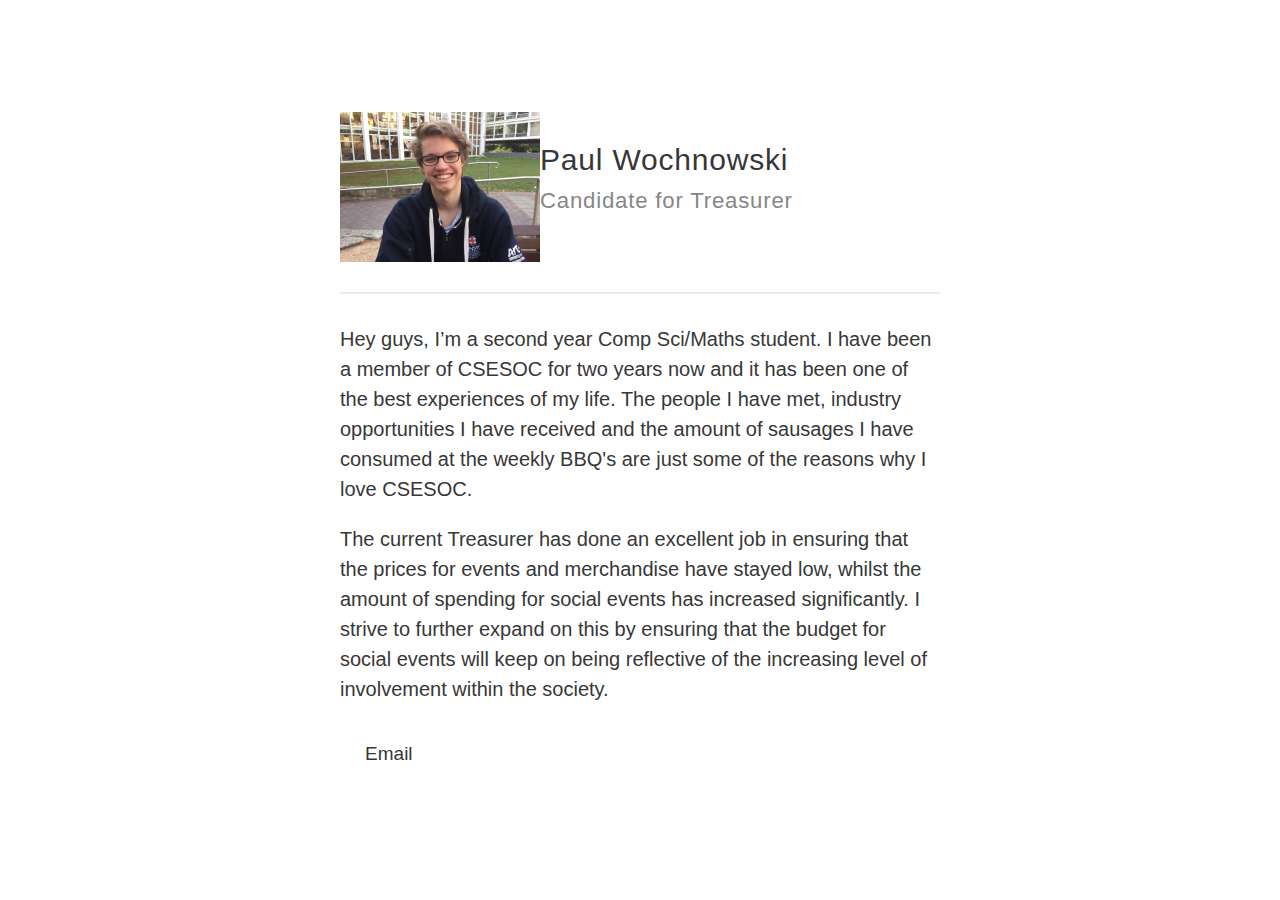
==== index.html @ 0752a0b0 "Changed image size" ====
<!DOCTYPE html>
<!-- saved from url=(0025)https://timmyomahony.com/ -->
<html><head><meta http-equiv="Content-Type" content="text/html; charset=UTF-8">
    
<meta http-equiv="X-UA-Compatible" content="IE=edge">
<meta name="viewport" content="width=device-width, initial-scale=1">

<title>Paul Wochnowski </title>
<meta name="description" content="Mathematician">

<link rel="stylesheet" href="./not_plagiarism_files/font-awesome.min.css">
<link rel="stylesheet" href="./not_plagiarism_files/css">
<link rel="stylesheet" href="./not_plagiarism_files/main.css">

<link rel="canonical" href="https://arbitrary.party/">
<link rel="alternate" type="application/rss+xml" title="Paul Wochnowski" href="https://arbitrary.party">


  </head>
  <body js-component="page" style="touch-action: pan-y; -webkit-user-drag: none; -webkit-tap-highlight-color: rgba(0, 0, 0, 0);" class="loaded">
    
    <div class="page">
      


<div class="centered-container">
  <article class="home-page">
    <section class="home-page__profile-card">
      <div class="profile-card">
  <div class="" title="Mathematician">
    <img src="./not_plagiarism_files/tmp.jpg" alt="Paul Wochnowski" style="
    width: 20rem;
    height: 15rem;
    display: block;
    margin: 0px;
">
  </div>
  <div class="profile-card__details">
    <h1 class="profile-card__title">Paul Wochnowski</h1>
    <h2 class="profile-card__subtitle">Candidate for Treasurer</h2>
  </div>
</div>

    </section>
    <section class="home-page__about">
      <p>Hey guys, I’m a second year Comp Sci/Maths student. I have been a member of CSESOC for two years now and it has been one of the best experiences of my life. The people I have met, industry opportunities I have received and the amount of sausages I have consumed at the weekly BBQ's are just some of the reasons why I love CSESOC. 
      </p>

      <p>
The current Treasurer has done an excellent job in ensuring that the prices for events and merchandise have stayed low, whilst the amount of spending for social events has increased significantly. I strive to further expand on this by ensuring that the budget for social events will keep on being reflective of the increasing level of involvement within the society. 
      </p>
      <p>

      </p>

    </section>
    <ul class="icons-list">
  <li class="icons-list__item">
    <a href="mailto:hey@timmyomahony.com" rel="nofollow" target="_blank" title="Send me an email">
      <i class="fa fa-envelope" aria-hidden="true"></i>
      Email
    </a>
  </li>
    </ul>

  </article>

</div>

      <div class="elevator" js-component="elevator" js-args="{ offset: 500 }">
        <i class="elevator__icon fa fa-angle-up" aria-hidden="true"></i>
      </div>
    </div>
  

  
  
  

  


</body></html>
---- not_plagiarism_files/main.css ----
html {
  box-sizing: border-box; }

*, *::after, *::before {
  box-sizing: inherit; }

@font-face {
  font-family: 'DINPro';
  src: url("../fonts/din/webfont/DINPro-Light.eot#"), url("../fonts/din/webfont/DINPro-Light.eot?#iefix") format("embedded-opentype"), url("../fonts/din/webfont/DINPro-Light.woff") format("woff"), url("../fonts/din/webfont/DINPro-Light.ttf") format("truetype"), url("../fonts/din/webfont/DINPro-Light.oft") format("opentype"), url("../fonts/din/webfont/DINPro-Light.svg") format("svg");
  font-weight: 100;
  font-style: normal; }
@font-face {
  font-family: 'DINPro';
  src: url("../fonts/din/webfont/DINPro-LightItalic.eot#"), url("../fonts/din/webfont/DINPro-LightItalic.eot?#iefix") format("embedded-opentype"), url("../fonts/din/webfont/DINPro-LightItalic.woff") format("woff"), url("../fonts/din/webfont/DINPro-LightItalic.ttf") format("truetype"), url("../fonts/din/webfont/DINPro-LightItalic.oft") format("opentype"), url("../fonts/din/webfont/DINPro-LightItalic.svg") format("svg");
  font-weight: 100;
  font-style: italic; }
@font-face {
  font-family: 'DINPro';
  src: url("../fonts/din/webfont/DINPro.eot#"), url("../fonts/din/webfont/DINPro.eot?#iefix") format("embedded-opentype"), url("../fonts/din/webfont/DINPro.woff") format("woff"), url("../fonts/din/webfont/DINPro.ttf") format("truetype"), url("../fonts/din/webfont/DINPro.oft") format("opentype"), url("../fonts/din/webfont/DINPro.svg") format("svg");
  font-weight: 300;
  font-style: normal; }
@font-face {
  font-family: 'DINPro';
  src: url("../fonts/din/webfont/DINPro-Italic.eot#"), url("../fonts/din/webfont/DINPro-Italic.eot?#iefix") format("embedded-opentype"), url("../fonts/din/webfont/DINPro-Italic.woff") format("woff"), url("../fonts/din/webfont/DINPro-Italic.ttf") format("truetype"), url("../fonts/din/webfont/DINPro-Italic.oft") format("opentype"), url("../fonts/din/webfont/DINPro-Italic.svg") format("svg");
  font-weight: 300;
  font-style: italic; }
@font-face {
  font-family: 'DINPro';
  src: url("../fonts/din/webfont/DINPro-Medium.eot#"), url("../fonts/din/webfont/DINPro-Medium.eot?#iefix") format("embedded-opentype"), url("../fonts/din/webfont/DINPro-Medium.woff") format("woff"), url("../fonts/din/webfont/DINPro-Medium.ttf") format("truetype"), url("../fonts/din/webfont/DINPro-Medium.oft") format("opentype"), url("../fonts/din/webfont/DINPro-Medium.svg") format("svg");
  font-weight: 500;
  font-style: normal; }
@font-face {
  font-family: 'DINPro';
  src: url("../fonts/din/webfont/DINPro-MediumItalic.eot#"), url("../fonts/din/webfont/DINPro-MediumItalic.eot?#iefix") format("embedded-opentype"), url("../fonts/din/webfont/DINPro-MediumItalic.woff") format("woff"), url("../fonts/din/webfont/DINPro-MediumItalic.ttf") format("truetype"), url("../fonts/din/webfont/DINPro-MediumItalic.oft") format("opentype"), url("../fonts/din/webfont/DINPro-MediumItalic.svg") format("svg");
  font-weight: 500;
  font-style: italic; }
@font-face {
  font-family: 'DINPro';
  src: url("../fonts/din/webfont/DINPro-Bold.eot#"), url("../fonts/din/webfont/DINPro-Bold.eot?#iefix") format("embedded-opentype"), url("../fonts/din/webfont/DINPro-Bold.woff") format("woff"), url("../fonts/din/webfont/DINPro-Bold.ttf") format("truetype"), url("../fonts/din/webfont/DINPro-Bold.oft") format("opentype"), url("../fonts/din/webfont/DINPro-Bold.svg") format("svg");
  font-weight: 700;
  font-style: normal; }
@font-face {
  font-family: 'DINPro';
  src: url("../fonts/din/webfont/DINPro-BoldItalic.eot#"), url("../fonts/din/webfont/DINPro-BoldItalic.eot?#iefix") format("embedded-opentype"), url("../fonts/din/webfont/DINPro-BoldItalic.woff") format("woff"), url("../fonts/din/webfont/DINPro-BoldItalic.ttf") format("truetype"), url("../fonts/din/webfont/DINPro-BoldItalic.oft") format("opentype"), url("../fonts/din/webfont/DINPro-BoldItalic.svg") format("svg");
  font-weight: 700;
  font-style: italic; }
@font-face {
  font-family: 'Grandesign';
  src: url("../fonts/grandesign/webfont/Grandesign-Neue-Serif.eot#"), url("../fonts/grandesign/webfont/Grandesign-Neue-Serif.eot?#iefix") format("embedded-opentype"), url("../fonts/grandesign/webfont/Grandesign-Neue-Serif.woff") format("woff"), url("../fonts/grandesign/webfont/Grandesign-Neue-Serif.woff2") format("woff2"), url("../fonts/grandesign/webfont/Grandesign-Neue-Serif.ttf") format("truetype"), url("../fonts/grandesign/webfont/Grandesign-Neue-Serif.svg") format("svg");
  font-weight: 300;
  font-style: normal; }
@font-face {
  font-family: 'Grandesign';
  src: url("../fonts/grandesign/webfont/Grandesign-Neue-Serif-italic.eot#"), url("../fonts/grandesign/webfont/Grandesign-Neue-Serif-italic.eot?#iefix") format("embedded-opentype"), url("../fonts/grandesign/webfont/Grandesign-Neue-Serif-italic.woff") format("woff"), url("../fonts/grandesign/webfont/Grandesign-Neue-Serif-italic.woff2") format("woff2"), url("../fonts/grandesign/webfont/Grandesign-Neue-Serif-italic.ttf") format("truetype"), url("../fonts/grandesign/webfont/Grandesign-Neue-Serif-italic.svg") format("svg");
  font-weight: 300;
  font-style: italic; }
@font-face {
  font-family: 'Grandesign';
  src: url("../fonts/grandesign/webfont/Grandesign-Neue-Serif-bold.eot#"), url("../fonts/grandesign/webfont/Grandesign-Neue-Serif-bold.eot?#iefix") format("embedded-opentype"), url("../fonts/grandesign/webfont/Grandesign-Neue-Serif-bold.woff") format("woff"), url("../fonts/grandesign/webfont/Grandesign-Neue-Serif-bold.woff2") format("woff2"), url("../fonts/grandesign/webfont/Grandesign-Neue-Serif-bold.ttf") format("truetype"), url("../fonts/grandesign/webfont/Grandesign-Neue-Serif-bold.svg") format("svg");
  font-weight: 700;
  font-style: normal; }
@font-face {
  font-family: 'Grandesign';
  src: url("../fonts/grandesign/webfont/Grandesign-Neue-Serif-bold_italic.eot#"), url("../fonts/grandesign/webfont/Grandesign-Neue-Serif-bold_italic.eot?#iefix") format("embedded-opentype"), url("../fonts/grandesign/webfont/Grandesign-Neue-Serif-bold_italic.woff") format("woff"), url("../fonts/grandesign/webfont/Grandesign-Neue-Serif-bold_italic.woff2") format("woff2"), url("../fonts/grandesign/webfont/Grandesign-Neue-Serif-bold_italic.ttf") format("truetype"), url("../fonts/grandesign/webfont/Grandesign-Neue-Serif-bold_italic.svg") format("svg");
  font-weight: 700;
  font-style: italic; }
* {
  box-sizing: border-box !important; }

html, body {
  height: 100%;
  width: 100%; }

html {
  font-size: 62.5%; }

@media (max-width: 800px) {
  html {
    font-size: 55%; } }
body {
  font-family: "Grandesign", Helvetica Neue, Helvetica, Arial, sans-serif;
  color: #373737;
  font-size: 2rem;
  line-height: 3.25rem;
  margin: 0; }

.gray {
  color: #878787; }

h1,
h2,
h3,
h4,
h5,
h6 {
  font-family: "DINPro", Helvetica Neue, Helvetica, Arial, sans-serif;
  letter-spacing: .08rem;
  color: #373737;
  font-weight: 700;
  margin-top: 0; }

h1 {
  font-size: 4.0rem;
  line-height: 5.25rem;
  font-weight: 500;
  margin-bottom: 4.0rem; }

h2 {
  font-size: 3.0rem;
  line-height: 4.5rem;
  margin-top: 4.0rem;
  margin-bottom: 3.0rem; }

h3 {
  font-size: 2.8rem;
  line-height: 4.2rem;
  margin-bottom: 2.8rem; }

h4 {
  font-size: 2.6rem;
  line-height: 3.9rem;
  margin-bottom: 2.6rem; }

h5 {
  font-size: 2.4rem;
  line-height: 3.6rem;
  margin-bottom: 2.4rem; }

h6 {
  font-size: 2.2rem;
  line-height: 3.3rem;
  margin-bottom: 2.2rem; }

p,
.paragraph {
  font-size: 2.0rem;
  line-height: 3.0rem;
  margin-bottom: 2.0rem;
  margin-top: 0; }

.paragraph--large {
  font-size: 2.4rem;
  line-height: 3.6rem;
  margin-bottom: 2.4rem;
  font-weight: 500; }

@media (max-width: 800px) {
  .paragraph--large {
    font-size: 2rem;
    line-height: 3rem;
    margin-bottom: 2rem; } }
small {
  font-size: 1.75rem;
  line-height: 2.625rem; }

a,
.link {
  -webkit-transition: color 0.15s linear;
  -moz-transition: color 0.15s linear;
  transition: color 0.15s linear;
  text-decoration: none;
  color: #ff00c8;
  cursor: pointer; }

a:hover,
.link:hover {
  color: #e600b4;
  text-decoration: underline; }

.link--quiet {
  color: #373737; }

.link--quiet:hover {
  color: #ff00c8; }

.link--silent {
  color: #373737; }

.link--silent:hover {
  color: #373737; }

hr,
.divider {
  background: #e7ebee;
  border: 0;
  color: #e7ebee;
  display: block;
  font-size: 0;
  height: .3rem;
  margin: 5rem 0;
  width: 100%; }

.divider--fat {
  width: 14rem;
  height: .5rem;
  margin: 5rem auto; }

.image--float-left {
  float: left;
  margin: 0 4rem 2rem 0; }

@media (max-width: 800px) {
  .image--float-left {
    text-align: center;
    float: none;
    display: block;
    margin: 0 0 3rem 0; } }
blockquote {
  border-left: 2px solid #e7ebee;
  font-style: italic;
  margin: 2rem 0 3rem;
  padding: .25rem 0 .25rem 2.75rem; }
  blockquote p {
    font-style: italic;
    margin: 0; }
  blockquote p code {
    font-style: italic; }

p code,
li code {
  background-color: #fafafa;
  border: 1px solid #c9d2d9;
  border-radius: 3px;
  color: #373737;
  font-family: Consolas, Monaco, 'Andale Mono', 'Ubuntu Mono', monospace;
  font-size: 1.5rem;
  padding: .15rem .50rem;
  white-space: nowrap; }

@media (max-width: 800px) {
  p code,
  li code {
    font-size: 1.3rem; } }
pre {
  border-radius: 3px;
  padding: 4rem;
  font-size: 1.5rem;
  line-height: 2.2rem;
  margin: 3rem 0;
  width: 100%;
  background-color: #f7f7f7;
  white-space: pre-wrap;
  /* Since CSS 2.1 */
  white-space: -moz-pre-wrap;
  /* Mozilla, since 1999 */
  white-space: -pre-wrap;
  /* Opera 4-6 */
  white-space: -o-pre-wrap;
  /* Opera 7 */
  word-wrap: break-word; }

pre code {
  font-family: Consolas, Monaco, 'Andale Mono', 'Ubuntu Mono', monospace; }

figure {
  margin: 0; }

ul,
ol {
  margin-bottom: 3rem;
  padding-left: 4rem; }

ul li,
ol li {
  font-size: 2rem;
  line-height: 3rem;
  margin-bottom: 1rem; }

@media (max-width: 800px) {
  body {
    font-size: 1.6rem;
    line-height: 2.4rem; }

  h1 {
    font-size: 2.2rem;
    line-height: 2.8rem;
    margin-bottom: 2.2rem; }

  h2 {
    font-size: 2.1rem;
    line-height: 2.6rem;
    margin-bottom: 2.1rem; }

  h3 {
    font-size: 2.0rem;
    line-height: 2.5rem;
    margin-bottom: 2.0rem; }

  h4 {
    font-size: 1.9rem;
    line-height: 2.4rem;
    margin-bottom: 2.0rem; }

  h5 {
    font-size: 1.8rem;
    line-height: 2.3rem;
    margin-bottom: 1.8rem; }

  h6 {
    font-size: 1.7rem;
    line-height: 2.2rem;
    margin-bottom: 1.7rem; }

  p {
    font-size: 1.6rem;
    line-height: 2.2rem;
    margin-bottom: 1.6rem; }

  blockquote {
    margin: 0 0 1.6rem;
    padding: 0.25rem 0 0.25rem 2.0rem; }

  pre {
    padding: .75rem;
    font-size: 1.2rem;
    line-height: 1.4rem; }

  ul,
  ol {
    margin-bottom: 1.6rem;
    padding-left: 2rem; }

  ul li,
  ol li {
    font-size: 1.6rem;
    line-height: 2.2rem;
    margin-bottom: 0.75rem; }

  hr {
    margin: 3rem 0 2.5rem 0; } }
::selection {
  background: #ec33ff;
  color: white; }

::-moz-selection {
  background: #ec33ff;
  color: white; }

/**
 * Full page fade in
 **/
body {
  opacity: 0; }
  body.loaded {
    -webkit-transition: opacity 500ms linear 250ms;
    -moz-transition: opacity 500ms linear 250ms;
    transition: opacity 500ms linear 250ms;
    opacity: 1; }
  body.unloading {
    -webkit-transition: opacity 200ms linear;
    -moz-transition: opacity 200ms linear;
    transition: opacity 200ms linear;
    opacity: 0; }

.highlight .hll {
  background-color: #ffffcc; }

.highlight .c {
  color: #008800;
  font-style: italic; }

/* Comment */
.highlight .err {
  border: 1px solid #FF0000; }

/* Error */
.highlight .k {
  color: #AA22FF;
  font-weight: bold; }

/* Keyword */
.highlight .o {
  color: #666666; }

/* Operator */
.highlight .cm {
  color: #008800;
  font-style: italic; }

/* Comment.Multiline */
.highlight .cp {
  color: #008800; }

/* Comment.Preproc */
.highlight .c1 {
  color: #008800;
  font-style: italic; }

/* Comment.Single */
.highlight .cs {
  color: #008800;
  font-weight: bold; }

/* Comment.Special */
.highlight .gd {
  color: #A00000; }

/* Generic.Deleted */
.highlight .ge {
  font-style: italic; }

/* Generic.Emph */
.highlight .gr {
  color: #FF0000; }

/* Generic.Error */
.highlight .gh {
  color: #000080;
  font-weight: bold; }

/* Generic.Heading */
.highlight .gi {
  color: #00A000; }

/* Generic.Inserted */
.highlight .go {
  color: #808080; }

/* Generic.Output */
.highlight .gp {
  color: #000080;
  font-weight: bold; }

/* Generic.Prompt */
.highlight .gs {
  font-weight: bold; }

/* Generic.Strong */
.highlight .gu {
  color: #800080;
  font-weight: bold; }

/* Generic.Subheading */
.highlight .gt {
  color: #0040D0; }

/* Generic.Traceback */
.highlight .kc {
  color: #AA22FF;
  font-weight: bold; }

/* Keyword.Constant */
.highlight .kd {
  color: #AA22FF;
  font-weight: bold; }

/* Keyword.Declaration */
.highlight .kn {
  color: #AA22FF;
  font-weight: bold; }

/* Keyword.Namespace */
.highlight .kp {
  color: #AA22FF; }

/* Keyword.Pseudo */
.highlight .kr {
  color: #AA22FF;
  font-weight: bold; }

/* Keyword.Reserved */
.highlight .kt {
  color: #00BB00;
  font-weight: bold; }

/* Keyword.Type */
.highlight .m {
  color: #666666; }

/* Literal.Number */
.highlight .s {
  color: #BB4444; }

/* Literal.String */
.highlight .na {
  color: #BB4444; }

/* Name.Attribute */
.highlight .nb {
  color: #AA22FF; }

/* Name.Builtin */
.highlight .nc {
  color: #0000FF; }

/* Name.Class */
.highlight .no {
  color: #880000; }

/* Name.Constant */
.highlight .nd {
  color: #AA22FF; }

/* Name.Decorator */
.highlight .ni {
  color: #999999;
  font-weight: bold; }

/* Name.Entity */
.highlight .ne {
  color: #D2413A;
  font-weight: bold; }

/* Name.Exception */
.highlight .nf {
  color: #00A000; }

/* Name.Function */
.highlight .nl {
  color: #A0A000; }

/* Name.Label */
.highlight .nn {
  color: #0000FF;
  font-weight: bold; }

/* Name.Namespace */
.highlight .nt {
  color: #008000;
  font-weight: bold; }

/* Name.Tag */
.highlight .nv {
  color: #B8860B; }

/* Name.Variable */
.highlight .ow {
  color: #AA22FF;
  font-weight: bold; }

/* Operator.Word */
.highlight .w {
  color: #bbbbbb; }

/* Text.Whitespace */
.highlight .mf {
  color: #666666; }

/* Literal.Number.Float */
.highlight .mh {
  color: #666666; }

/* Literal.Number.Hex */
.highlight .mi {
  color: #666666; }

/* Literal.Number.Integer */
.highlight .mo {
  color: #666666; }

/* Literal.Number.Oct */
.highlight .sb {
  color: #BB4444; }

/* Literal.String.Backtick */
.highlight .sc {
  color: #BB4444; }

/* Literal.String.Char */
.highlight .sd {
  color: #BB4444;
  font-style: italic; }

/* Literal.String.Doc */
.highlight .s2 {
  color: #BB4444; }

/* Literal.String.Double */
.highlight .se {
  color: #BB6622;
  font-weight: bold; }

/* Literal.String.Escape */
.highlight .sh {
  color: #BB4444; }

/* Literal.String.Heredoc */
.highlight .si {
  color: #BB6688;
  font-weight: bold; }

/* Literal.String.Interpol */
.highlight .sx {
  color: #008000; }

/* Literal.String.Other */
.highlight .sr {
  color: #BB6688; }

/* Literal.String.Regex */
.highlight .s1 {
  color: #BB4444; }

/* Literal.String.Single */
.highlight .ss {
  color: #B8860B; }

/* Literal.String.Symbol */
.highlight .bp {
  color: #AA22FF; }

/* Name.Builtin.Pseudo */
.highlight .vc {
  color: #B8860B; }

/* Name.Variable.Class */
.highlight .vg {
  color: #B8860B; }

/* Name.Variable.Global */
.highlight .vi {
  color: #B8860B; }

/* Name.Variable.Instance */
.highlight .il {
  color: #666666; }

/* Literal.Number.Integer.Long */
/**
 * Very basic central column
 */
.container {
  display: -webkit-box;
  display: -moz-box;
  display: box;
  display: -webkit-flex;
  display: -moz-flex;
  display: -ms-flexbox;
  display: flex;
  -webkit-box-orient: horizontal;
  -moz-box-orient: horizontal;
  box-orient: horizontal;
  -webkit-box-direction: normal;
  -moz-box-direction: normal;
  box-direction: normal;
  -webkit-flex-direction: row;
  -moz-flex-direction: row;
  flex-direction: row;
  -ms-flex-direction: row;
  -webkit-box-pack: center;
  -moz-box-pack: center;
  box-pack: center;
  -webkit-justify-content: center;
  -moz-justify-content: center;
  -ms-justify-content: center;
  -o-justify-content: center;
  justify-content: center;
  -ms-flex-pack: center; }

.column {
  max-width: 80rem;
  width: 80rem; }

@media (max-width: 800px) {
  .column {
    padding: 0 2rem;
    width: 100%; } }
/**
 * Fixed vertical/horizontal centered island
 **/
.centered-container {
  display: -webkit-box;
  display: -moz-box;
  display: box;
  display: -webkit-flex;
  display: -moz-flex;
  display: -ms-flexbox;
  display: flex;
  -webkit-box-pack: distribute;
  -moz-box-pack: distribute;
  box-pack: distribute;
  -webkit-justify-content: space-around;
  -moz-justify-content: space-around;
  -ms-justify-content: space-around;
  -o-justify-content: space-around;
  justify-content: space-around;
  -ms-flex-pack: distribute;
  -webkit-box-align: center;
  -moz-box-align: center;
  box-align: center;
  -webkit-align-items: center;
  -moz-align-items: center;
  -ms-align-items: center;
  -o-align-items: center;
  align-items: center;
  -ms-flex-align: center;
  height: 100%; }

/**
 * Push out sidebar
 **/
.page {
  -webkit-transition: right, 0.25s;
  -moz-transition: right, 0.25s;
  transition: right, 0.25s;
  height: 100%;
  width: 100%;
  z-index: 0;
  right: 0;
  position: relative; }

body.menu--open .menu {
  right: 0rem; }
body.menu--open .page {
  right: 25rem; }
body.menu--open .menu-trigger__img--open {
  display: none; }
body.menu--open .menu-trigger__img--close {
  display: block; }

.button {
  font-family: "DINPro", Helvetica Neue, Helvetica, Arial, sans-serif;
  letter-spacing: .08rem;
  -webkit-transition: all 200ms linear;
  -moz-transition: all 200ms linear;
  transition: all 200ms linear;
  background-color: transparent;
  border: 2px solid #373737;
  border-radius: 2px;
  color: #373737;
  font-size: 1.4rem;
  font-weight: 700;
  line-height: 1.4rem;
  outline: 0;
  padding: 1.5rem 2rem;
  text-transform: uppercase; }
  .button:hover {
    background-color: #ff00c8;
    border-color: #ff00c8;
    color: #fff;
    text-decoration: none; }

@media (max-width: 800px) {
  .button {
    border: 1px solid #373737;
    font-size: 1.2rem;
    line-height: 1.2rem;
    padding: 1rem 1.25rem; } }
.button--cta {
  margin: 4rem 0; }

/**
 *
 **/
.tile-list {
  display: -webkit-box;
  display: -moz-box;
  display: box;
  display: -webkit-flex;
  display: -moz-flex;
  display: -ms-flexbox;
  display: flex;
  -webkit-box-orient: horizontal;
  -moz-box-orient: horizontal;
  box-orient: horizontal;
  -webkit-box-direction: normal;
  -moz-box-direction: normal;
  box-direction: normal;
  -webkit-flex-direction: row;
  -moz-flex-direction: row;
  flex-direction: row;
  -ms-flex-direction: row;
  -webkit-box-pack: justify;
  -moz-box-pack: justify;
  box-pack: justify;
  -webkit-justify-content: space-between;
  -moz-justify-content: space-between;
  -ms-justify-content: space-between;
  -o-justify-content: space-between;
  justify-content: space-between;
  -ms-flex-pack: justify;
  -webkit-box-lines: multiple;
  -moz-box-lines: multiple;
  box-lines: multiple;
  -webkit-flex-wrap: wrap;
  -moz-flex-wrap: wrap;
  -ms-flex-wrap: wrap;
  flex-wrap: wrap;
  margin: 4rem 0;
  padding: 0;
  width: 100%; }

.tile-list__item {
  -webkit-box-flex: 1;
  -moz-box-flex: 1;
  box-flex: 1;
  -webkit-flex: 1 1 50%;
  -moz-flex: 1 1 50%;
  -ms-flex: 1 1 50%;
  flex: 1 1 50%;
  display: -webkit-box;
  display: -moz-box;
  display: box;
  display: -webkit-flex;
  display: -moz-flex;
  display: -ms-flexbox;
  display: flex;
  -webkit-box-align: center;
  -moz-box-align: center;
  box-align: center;
  -webkit-align-items: center;
  -moz-align-items: center;
  -ms-align-items: center;
  -o-align-items: center;
  align-items: center;
  -ms-flex-align: center;
  margin: 0 0 2rem 0;
  padding: 0;
  list-style: none; }

img.tile-list__item__image {
  border-radius: 2px;
  display: block;
  margin: 0 2rem 0 0;
  height: 8rem; }

.tile-list__item__text {
  padding-right: 1rem; }

.tile-list__item__title {
  color: #373737;
  font-size: 2rem;
  line-height: 3rem;
  margin: 0; }
  .tile-list__item__title a {
    color: #373737; }

.tile-list__item__subtitle {
  color: #878787;
  font-size: 1.75rem;
  line-height: 2.626rem;
  margin: 0; }

/**
 *
 **/
.icons-list {
  display: -webkit-box;
  display: -moz-box;
  display: box;
  display: -webkit-flex;
  display: -moz-flex;
  display: -ms-flexbox;
  display: flex;
  -webkit-box-orient: horizontal;
  -moz-box-orient: horizontal;
  box-orient: horizontal;
  -webkit-box-direction: normal;
  -moz-box-direction: normal;
  box-direction: normal;
  -webkit-flex-direction: row;
  -moz-flex-direction: row;
  flex-direction: row;
  -ms-flex-direction: row;
  -webkit-box-lines: multiple;
  -moz-box-lines: multiple;
  box-lines: multiple;
  -webkit-flex-wrap: wrap;
  -moz-flex-wrap: wrap;
  -ms-flex-wrap: wrap;
  flex-wrap: wrap;
  margin: 0;
  padding: 0; }

.icons-list__item {
  -webkit-box-flex: 0;
  -moz-box-flex: 0;
  box-flex: 0;
  -webkit-flex: 0 0 33.33%;
  -moz-flex: 0 0 33.33%;
  -ms-flex: 0 0 33.33%;
  flex: 0 0 33.33%;
  font-size: 1.9rem;
  line-height: 1.9rem;
  list-style: none;
  margin: 0 0 2.5rem;
  padding: 0; }
  .icons-list__item a {
    color: #373737; }
    .icons-list__item a:hover {
      color: #ff00c8;
      text-decoration: none; }
  .icons-list__item i {
    margin-right: .5rem; }

@media (max-width: 800px) {
  .icons-list__item {
    -webkit-box-flex: 0;
    -moz-box-flex: 0;
    box-flex: 0;
    -webkit-flex: 0 0 50%;
    -moz-flex: 0 0 50%;
    -ms-flex: 0 0 50%;
    flex: 0 0 50%;
    font-size: 1.6rem;
    line-height: 1.6rem;
    margin: 0 0 1.5rem; } }
.icons-list--two .icons-list__item {
  -webkit-box-flex: 0;
  -moz-box-flex: 0;
  box-flex: 0;
  -webkit-flex: 0 0 50%;
  -moz-flex: 0 0 50%;
  -ms-flex: 0 0 50%;
  flex: 0 0 50%; }

.alert {
  font-family: "DINPro", Helvetica Neue, Helvetica, Arial, sans-serif;
  letter-spacing: .08rem;
  font-weight: 300;
  color: #8E0083;
  padding: .75rem 1.5rem 1rem 1.5rem;
  background-color: #FFCAFB;
  margin-bottom: 4rem; }
  .alert a {
    text-decoration: underline;
    color: #8E0083; }
  .alert--no-margin {
    margin-bottom: 0rem; }

.alert__close {
  float: right;
  font-size: 85%; }

.alert--yellow {
  background-color: #ffee90;
  color: #271d06; }
  .alert--yellow a {
    color: #271d06; }

.alert--grey-alert {
  background-color: #eaeaea;
  color: #ff1616; }
  .alert--grey-alert a {
    color: #ff1616; }

@media (max-width: 800px) {
  .alert {
    padding: 0.50rem 1rem 0.65rem 1rem;
    margin-bottom: 1.5rem; } }
.footer {
  display: -webkit-box;
  display: -moz-box;
  display: box;
  display: -webkit-flex;
  display: -moz-flex;
  display: -ms-flexbox;
  display: flex;
  -webkit-box-orient: vertical;
  -moz-box-orient: vertical;
  box-orient: vertical;
  -webkit-box-direction: normal;
  -moz-box-direction: normal;
  box-direction: normal;
  -webkit-flex-direction: column;
  -moz-flex-direction: column;
  flex-direction: column;
  -ms-flex-direction: column;
  border-top: 2px solid #e7ebee;
  margin: 6rem 0 3rem;
  padding: 6rem 0 0; }

.footer__title {
  font-size: 2.5rem;
  font-weight: 700;
  margin-bottom: 1.25rem; }

.footer__blurb {
  color: #878787;
  margin-bottom: 3.5rem; }

.footer__links {
  display: -webkit-box;
  display: -moz-box;
  display: box;
  display: -webkit-flex;
  display: -moz-flex;
  display: -ms-flexbox;
  display: flex;
  -webkit-box-orient: horizontal;
  -moz-box-orient: horizontal;
  box-orient: horizontal;
  -webkit-box-direction: normal;
  -moz-box-direction: normal;
  box-direction: normal;
  -webkit-flex-direction: row;
  -moz-flex-direction: row;
  flex-direction: row;
  -ms-flex-direction: row;
  -webkit-box-lines: multiple;
  -moz-box-lines: multiple;
  box-lines: multiple;
  -webkit-flex-wrap: wrap;
  -moz-flex-wrap: wrap;
  -ms-flex-wrap: wrap;
  flex-wrap: wrap;
  margin: 0;
  padding: 0; }

.footer__link {
  -webkit-box-flex: 0;
  -moz-box-flex: 0;
  box-flex: 0;
  -webkit-flex: 0 0 25%;
  -moz-flex: 0 0 25%;
  -ms-flex: 0 0 25%;
  flex: 0 0 25%;
  font-size: 1.9rem;
  line-height: 1.9rem;
  list-style: none;
  margin: 0 0 2.5rem;
  padding: 0; }
  .footer__link a {
    color: #373737; }
    .footer__link a:hover {
      color: #ff00c8;
      text-decoration: none; }
  .footer__link i {
    margin-right: .5rem; }

.footer__copyright {
  color: #e7ebee;
  font-size: 1.8rem;
  line-height: 1.8rem;
  margin-top: 4rem;
  text-align: right; }
  .footer__copyright a {
    color: #e7ebee;
    text-decoration: underline; }
  .footer__copyright:hover a {
    color: #878787; }
  .footer__copyright:hover i {
    color: red; }

@media (max-width: 800px) {
  .footer {
    margin: 3rem 0 3rem;
    padding: 3rem 0 0; }

  .footer__title {
    font-size: 2rem;
    margin-bottom: 2rem; }

  .footer__blurb {
    margin-bottom: 3rem; }

  .footer__link {
    -webkit-box-flex: 0;
    -moz-box-flex: 0;
    box-flex: 0;
    -webkit-flex: 0 0 50%;
    -moz-flex: 0 0 50%;
    -ms-flex: 0 0 50%;
    flex: 0 0 50%;
    font-size: 1.6rem;
    line-height: 1.6rem;
    margin: 0 0 1.5rem; }

  .footer__copyright {
    text-align: left;
    font-size: 1.6rem;
    line-height: 1.6rem;
    margin-top: 1.5rem;
    margin-bottom: 0; } }
/**
 * Header container
 **/
.header-container {
  padding: 0 2rem;
  margin-bottom: 4rem;
  height: 11.5rem;
  width: 100%; }

.header {
  display: -webkit-box;
  display: -moz-box;
  display: box;
  display: -webkit-flex;
  display: -moz-flex;
  display: -ms-flexbox;
  display: flex;
  -webkit-box-orient: horizontal;
  -moz-box-orient: horizontal;
  box-orient: horizontal;
  -webkit-box-direction: normal;
  -moz-box-direction: normal;
  box-direction: normal;
  -webkit-flex-direction: row;
  -moz-flex-direction: row;
  flex-direction: row;
  -ms-flex-direction: row;
  -webkit-box-pack: justify;
  -moz-box-pack: justify;
  box-pack: justify;
  -webkit-justify-content: space-between;
  -moz-justify-content: space-between;
  -ms-justify-content: space-between;
  -o-justify-content: space-between;
  justify-content: space-between;
  -ms-flex-pack: justify;
  -webkit-box-align: center;
  -moz-box-align: center;
  box-align: center;
  -webkit-align-items: center;
  -moz-align-items: center;
  -ms-align-items: center;
  -o-align-items: center;
  align-items: center;
  -ms-flex-align: center;
  padding: 2rem 0; }

@media (max-width: 800px) {
  .header-container {
    height: 8rem;
    margin-bottom: 2rem; }

  .header {
    padding: 1rem 0; } }
/**
 * Logo on left hand side
 **/
.logo {
  -webkit-box-flex: 1;
  -moz-box-flex: 1;
  box-flex: 1;
  -webkit-flex: 1 0 80%;
  -moz-flex: 1 0 80%;
  -ms-flex: 1 0 80%;
  flex: 1 0 80%;
  display: -webkit-box;
  display: -moz-box;
  display: box;
  display: -webkit-flex;
  display: -moz-flex;
  display: -ms-flexbox;
  display: flex;
  -webkit-box-orient: rows;
  -moz-box-orient: rows;
  box-orient: rows;
  -webkit-box-direction: normal;
  -moz-box-direction: normal;
  box-direction: normal;
  -webkit-flex-direction: rows;
  -moz-flex-direction: rows;
  flex-direction: rows;
  -ms-flex-direction: rows;
  -webkit-box-align: center;
  -moz-box-align: center;
  box-align: center;
  -webkit-align-items: center;
  -moz-align-items: center;
  -ms-align-items: center;
  -o-align-items: center;
  align-items: center;
  -ms-flex-align: center; }

.logo__portrait {
  margin: 0 2rem 0 0; }

.logo__portrait__image {
  display: block;
  margin: 0;
  height: 7.5rem; }

.logo:hover .logo__portrait__image {
  -webkit-animation: trip-balls 3s infinite;
  -moz-animation: trip-balls 3s infinite;
  animation: trip-balls 3s infinite; }
@-webkit-keyframes trip-balls {
  0% {
    -webkit-filter: hue-rotate(0deg) saturate(100%); }
  25% {
    -webkit-filter: hue-rotate(90deg) saturate(400%); }
  50% {
    -webkit-filter: hue-rotate(180deg) saturate(400%); }
  75% {
    -webkit-filter: hue-rotate(270deg) saturate(400%); }
  100% {
    -webkit-filter: hue-rotate(360deg) saturate(100%); } }
@-moz-keyframes trip-balls {}
@keyframes trip-balls {
  0% {
    -webkit-filter: hue-rotate(0deg) saturate(100%);
    filter: hue-rotate(0deg) saturate(100%); }
  25% {
    -webkit-filter: hue-rotate(90deg) saturate(400%);
    filter: hue-rotate(90deg) saturate(400%); }
  50% {
    -webkit-filter: hue-rotate(180deg) saturate(400%);
    filter: hue-rotate(180deg) saturate(400%); }
  75% {
    -webkit-filter: hue-rotate(270deg) saturate(400%);
    filter: hue-rotate(270deg) saturate(400%); }
  100% {
    -webkit-filter: hue-rotate(360deg) saturate(100%);
    filter: hue-rotate(360deg) saturate(100%); } }
.logo__text {
  display: -webkit-box;
  display: -moz-box;
  display: box;
  display: -webkit-flex;
  display: -moz-flex;
  display: -ms-flexbox;
  display: flex;
  -webkit-box-orient: vertical;
  -moz-box-orient: vertical;
  box-orient: vertical;
  -webkit-box-direction: normal;
  -moz-box-direction: normal;
  box-direction: normal;
  -webkit-flex-direction: column;
  -moz-flex-direction: column;
  flex-direction: column;
  -ms-flex-direction: column; }

.logo__title,
.logo__subtitle {
  font-family: "DINPro", Helvetica Neue, Helvetica, Arial, sans-serif;
  letter-spacing: .08rem; }

.logo__title {
  font-size: 2rem;
  font-weight: 500;
  font-style: normal;
  line-height: 2rem;
  margin: 0 0 .5rem; }

.logo__title__link {
  color: #373737; }
  .logo__title__link:hover {
    color: #373737;
    text-decoration: none; }

.logo__subtitle {
  font-size: 1.8rem;
  font-weight: 300;
  line-height: 1.8rem;
  margin: 0; }

@media (max-width: 800px) {
  .logo__portrait__image {
    height: 5rem; }

  .logo__title {
    font-size: 1.8rem;
    line-height: 1.8rem; }

  .logo__subtitle {
    font-size: 1.6rem;
    line-height: 1.6rem; } }
/**
 * Trigger for offscreen menu on right
 **/
.menu-trigger {
  -webkit-box-flex: 0;
  -moz-box-flex: 0;
  box-flex: 0;
  -webkit-flex: 0 0 20%;
  -moz-flex: 0 0 20%;
  -ms-flex: 0 0 20%;
  flex: 0 0 20%;
  display: -webkit-box;
  display: -moz-box;
  display: box;
  display: -webkit-flex;
  display: -moz-flex;
  display: -ms-flexbox;
  display: flex;
  -webkit-box-pack: end;
  -moz-box-pack: end;
  box-pack: end;
  -webkit-justify-content: flex-end;
  -moz-justify-content: flex-end;
  -ms-justify-content: flex-end;
  -o-justify-content: flex-end;
  justify-content: flex-end;
  -ms-flex-pack: end;
  -webkit-box-align: center;
  -moz-box-align: center;
  box-align: center;
  -webkit-align-items: center;
  -moz-align-items: center;
  -ms-align-items: center;
  -o-align-items: center;
  align-items: center;
  -ms-flex-align: center; }

.menu-trigger--fixed {
  display: block;
  position: absolute;
  top: 5.5rem;
  right: 6rem; }

.menu-trigger__button {
  border: 0;
  background: transparent;
  outline: 0;
  margin: 0;
  padding: 0;
  cursor: pointer;
  display: block;
  margin-right: 2rem;
  outline: 0; }

.menu-trigger__icon {
  display: block;
  height: 1.65rem;
  margin: 0; }

.menu-trigger__icon--close {
  display: none;
  height: 2rem; }

.menu--open .menu-trigger__icon--open {
  display: none; }
.menu--open .menu-trigger__icon--close {
  display: block; }

@media (max-width: 800px) {
  .menu-trigger__button {
    margin-right: 0; }

  .menu-trigger--fixed {
    top: 2.5rem;
    right: 2.5rem; } }
/**
 * Sticky header on scroll
 **/
.header--sticky {
  -webkit-transition: right, 0.25s;
  -moz-transition: right, 0.25s;
  transition: right, 0.25s;
  background-color: #fff;
  border-bottom: 2px solid #e7ebee;
  right: 0;
  max-width: 100%;
  margin: 0;
  padding: 1rem 2rem;
  position: fixed;
  top: 0;
  width: 100%; }
  .header--sticky .logo__portrait {
    margin-right: 1.5rem; }
  .header--sticky .logo__portrait__image {
    height: 5rem; }
  .header--sticky .logo__title {
    font-weight: 500;
    margin-bottom: 0; }
  .header--sticky .logo__subtitle {
    display: none; }
  .header--sticky .menu-trigger__button {
    margin-right: 0; }
  .header--sticky .menu-trigger__icon {
    height: 1.5rem; }

body.menu--open .header--sticky {
  right: 25rem; }

.menu {
  -webkit-transition: right, 0.25s;
  -moz-transition: right, 0.25s;
  transition: right, 0.25s;
  border-left: 2px solid #f2f2f2;
  position: fixed;
  top: 0px;
  right: -25rem;
  height: 100%;
  width: 25rem; }

.nav {
  padding: 2.5rem 4.5rem; }

.nav__list {
  margin: 0;
  padding: 0;
  overflow: hidden;
  margin-bottom: 3rem;
  margin-top: 2.5rem; }
  .nav__list .list__item {
    list-style: none;
    margin: 0;
    padding: 0; }

.nav__list__item {
  margin-bottom: 1rem; }

.nav__list__link--active {
  font-weight: 500 !important; }

.nav__list__divider {
  margin: 1.75rem 0;
  width: 100%;
  height: 1px; }

.nav__list__link {
  font-family: "DINPro", Helvetica Neue, Helvetica, Arial, sans-serif;
  letter-spacing: .08rem;
  font-size: 2.2rem;
  line-height: 2.2rem;
  letter-spacing: 0;
  color: #373737;
  font-weight: 300; }
  .nav__list__link i {
    margin-right: .5rem; }
  .nav__list__link:hover {
    color: #ff00c8;
    text-decoration: none; }

.nav__list__link--quiet {
  color: #878787; }

.nav__list__link--highlight {
  color: #ff00c8; }

.nav__list--secondary {
  position: absolute;
  bottom: 0; }
  .nav__list--secondary .nav__list__item {
    margin-bottom: 0rem; }
  .nav__list--secondary .nav__list__link {
    font-size: 1.8rem;
    line-height: 1.8rem; }
    .nav__list--secondary .nav__list__link:hover {
      color: #ff00c8; }

@media (max-width: 800px) {
  .nav {
    padding: 1.5rem 2.5rem; }

  .nav__list--primary {
    margin-top: .75rem; }
    .nav__list--primary .nav__list__link {
      font-size: 2rem;
      line-height: 2rem; }

  .nav__list--secondary .nav__list__item {
    margin-bottom: 0.5rem; } }
.elevator {
  -webkit-transition: all 150ms ease-in;
  -moz-transition: all 150ms ease-in;
  transition: all 150ms ease-in;
  -webkit-transform: translateY(10px);
  -moz-transform: translateY(10px);
  -ms-transform: translateY(10px);
  -o-transform: translateY(10px);
  transform: translateY(10px);
  bottom: 3rem;
  cursor: pointer;
  opacity: 0;
  position: fixed;
  right: 4rem; }
  .elevator:hover {
    -webkit-transform: translateY(-3px);
    -moz-transform: translateY(-3px);
    -ms-transform: translateY(-3px);
    -o-transform: translateY(-3px);
    transform: translateY(-3px); }

.elevator--visible {
  -webkit-transform: translateY(0);
  -moz-transform: translateY(0);
  -ms-transform: translateY(0);
  -o-transform: translateY(0);
  transform: translateY(0);
  opacity: 1; }

.elevator__icon {
  display: inline;
  font-size: 6rem;
  vertical-align: middle; }

.menu--open .elevator {
  opacity: 0; }

@media (max-width: 800px) {
  .elevator {
    bottom: 2rem;
    right: 2rem; }

  .elevator__icon {
    font-size: 5rem; } }
.content__list__item {
  margin-bottom: 10rem; }
  .content__list__item:last-child {
    margin-bottom: 0; }
  .content__list__item .content .content__image {
    margin-bottom: 3rem; }
  .content__list__item .content .content__header {
    margin-bottom: 3rem; }

@media (max-width: 800px) {
  .content__list {
    margin-top: 0rem; }

  .content__list__item {
    margin-bottom: 5rem; }
    .content__list__item .content .content__image {
      margin-bottom: 1.5rem; }
    .content__list__item .content .content__header {
      margin-bottom: 1.5rem; } }
/**
 *
 **/
.content-container {
  margin-top: 4rem; }

@media (max-width: 800px) {
  .content-container {
    margin-top: 2rem; } }
/**
 * Image
 **/
.content__image {
  margin: 0 0 6rem; }
  .content__image a {
    display: block; }

.content__image__img {
  display: block;
  border-radius: 3px;
  max-width: 80rem;
  margin: 0; }

.content__image__caption {
  font-family: "DINPro", Helvetica Neue, Helvetica, Arial, sans-serif;
  letter-spacing: .08rem;
  color: #878787;
  font-size: 1.4rem;
  font-weight: 300;
  line-height: 2.1rem;
  margin-top: .5rem; }

@media (max-width: 800px) {
  .content__image {
    margin: 0 0 2rem; }

  .content__image__img {
    max-width: 100%; } }
.content__image--circle {
  margin-bottom: 4rem;
  text-align: center; }
  .content__image--circle .content__image__img {
    height: 25rem;
    width: 25rem;
    border-radius: 12.5rem;
    display: inline-block; }

@media (max-width: 800px) {
  .content__image--circle {
    margin-bottom: 2rem; }
    .content__image--circle .content__image__img {
      height: 15rem;
      width: 15rem;
      border-radius: 7.5rem; } }
/**
 * Header
 **/
.content__header {
  margin-bottom: 5.5rem; }

.content__date {
  font-family: "DINPro", Helvetica Neue, Helvetica, Arial, sans-serif;
  letter-spacing: .08rem;
  color: #878787;
  cursor: help;
  font-size: 2.2rem;
  font-weight: 300;
  line-height: 2.2rem;
  margin-bottom: 1.5rem; }

.content__title {
  margin-bottom: 0; }
  .content__title a {
    color: #373737; }
    .content__title a:hover {
      text-decoration: none; }

@media (max-width: 800px) {
  .content__header {
    margin-bottom: 3rem; }

  .content__date {
    font-size: 1.6rem;
    line-height: 2.6rem;
    margin-bottom: 0.4rem; } }
.content__header--headline .content__date {
  display: none; }
.content__header--headline .content__title {
  font-size: 5rem;
  line-height: 7rem;
  text-align: center;
  padding-bottom: 6rem;
  margin-bottom: 4rem;
  position: relative; }
  .content__header--headline .content__title:after {
    content: '';
    width: 14rem;
    height: .5rem;
    background-color: #e7ebee;
    position: absolute;
    bottom: 0;
    left: 50%;
    margin-left: -7rem; }

@media (max-width: 800px) {
  .content__header--headline .content__title {
    font-size: 3rem;
    line-height: 4.2rem;
    padding-bottom: 3rem;
    margin-bottom: 2rem; }
    .content__header--headline .content__title:after {
      width: 10rem;
      height: .3rem;
      margin-left: -5rem; } }
/**
 * Content section
 **/
.content__section > img,
.content__section > p > img {
  display: block;
  margin: 4rem 0;
  width: 100%; }

@media (max-width: 800px) {
  .content__section {
    margin-top: 0; }
    .content__section > p > img {
      margin: 3rem 0; } }
.profile-card {
  display: -webkit-box;
  display: -moz-box;
  display: box;
  display: -webkit-flex;
  display: -moz-flex;
  display: -ms-flexbox;
  display: flex;
  -webkit-box-align: center;
  -moz-box-align: center;
  box-align: center;
  -webkit-align-items: center;
  -moz-align-items: center;
  -ms-align-items: center;
  -o-align-items: center;
  align-items: center;
  -ms-flex-align: center; }

.profile-card__portrait {
  margin-right: 4rem; }

.profile-card__portrait img {
  width: 12rem;
  display: block;
  margin: 0; }

.profile-card:hover .profile-card__portrait img {
  -webkit-animation: trip-balls 3s infinite;
  -moz-animation: trip-balls 3s infinite;
  animation: trip-balls 3s infinite; }
@-webkit-keyframes trip-balls {
  0% {
    -webkit-filter: hue-rotate(0deg) saturate(100%); }
  25% {
    -webkit-filter: hue-rotate(90deg) saturate(400%); }
  50% {
    -webkit-filter: hue-rotate(180deg) saturate(400%); }
  75% {
    -webkit-filter: hue-rotate(270deg) saturate(400%); }
  100% {
    -webkit-filter: hue-rotate(360deg) saturate(100%); } }
@-moz-keyframes trip-balls {}
@keyframes trip-balls {
  0% {
    -webkit-filter: hue-rotate(0deg) saturate(100%);
    filter: hue-rotate(0deg) saturate(100%); }
  25% {
    -webkit-filter: hue-rotate(90deg) saturate(400%);
    filter: hue-rotate(90deg) saturate(400%); }
  50% {
    -webkit-filter: hue-rotate(180deg) saturate(400%);
    filter: hue-rotate(180deg) saturate(400%); }
  75% {
    -webkit-filter: hue-rotate(270deg) saturate(400%);
    filter: hue-rotate(270deg) saturate(400%); }
  100% {
    -webkit-filter: hue-rotate(360deg) saturate(100%);
    filter: hue-rotate(360deg) saturate(100%); } }
.profile-card__title {
  font-size: 3rem;
  line-height: 3rem;
  margin-bottom: 1.5rem; }

.profile-card__subtitle {
  font-size: 2.22rem;
  line-height: 2.2rem;
  margin-bottom: 1.75rem;
  font-weight: 300; }

.profile-card__subtitle {
  margin-top: 0;
  color: #878787; }

@media (max-width: 800px) {
  .profile-card {
    -webkit-box-orient: vertical;
    -moz-box-orient: vertical;
    box-orient: vertical;
    -webkit-box-direction: normal;
    -moz-box-direction: normal;
    box-direction: normal;
    -webkit-flex-direction: column;
    -moz-flex-direction: column;
    flex-direction: column;
    -ms-flex-direction: column;
    text-align: center; }

  .profile-card__title {
    font-size: 2.6rem;
    line-height: 3.4rem;
    margin-bottom: 1rem; }

  .profile-card__subtitle {
    font-size: 2rem;
    line-height: 2rem;
    margin-bottom: 0; }

  .profile-card__portrait {
    margin: 0 0 1.5rem 0; }

  .profile-card__portrait img {
    width: 100px; } }
.home-page {
  display: -webkit-box;
  display: -moz-box;
  display: box;
  display: -webkit-flex;
  display: -moz-flex;
  display: -ms-flexbox;
  display: flex;
  -webkit-box-orient: vertical;
  -moz-box-orient: vertical;
  box-orient: vertical;
  -webkit-box-direction: normal;
  -moz-box-direction: normal;
  box-direction: normal;
  -webkit-flex-direction: column;
  -moz-flex-direction: column;
  flex-direction: column;
  -ms-flex-direction: column;
  width: 60rem; }

.home-page__profile-card {
  padding-bottom: 3rem;
  margin-bottom: 3rem;
  border-bottom: 2px solid #e7ebee; }

.home-page__about {
  margin-bottom: 2rem; }

.home-page .social-links__item {
  -webkit-box-flex: 0;
  -moz-box-flex: 0;
  box-flex: 0;
  -webkit-flex: 0 0 33.33%;
  -moz-flex: 0 0 33.33%;
  -ms-flex: 0 0 33.33%;
  flex: 0 0 33.33%; }

@media (max-width: 800px) {
  .home-page {
    width: 80%;
    margin: 0 auto; }
    .home-page .home-page__profile-card {
      border-bottom: 0;
      padding-bottom: 0;
      margin-bottom: 2rem; }
    .home-page .social-links__item {
      -webkit-box-flex: 0;
      -moz-box-flex: 0;
      box-flex: 0;
      -webkit-flex: 0 0 50%;
      -moz-flex: 0 0 50%;
      -ms-flex: 0 0 50%;
      flex: 0 0 50%; } }
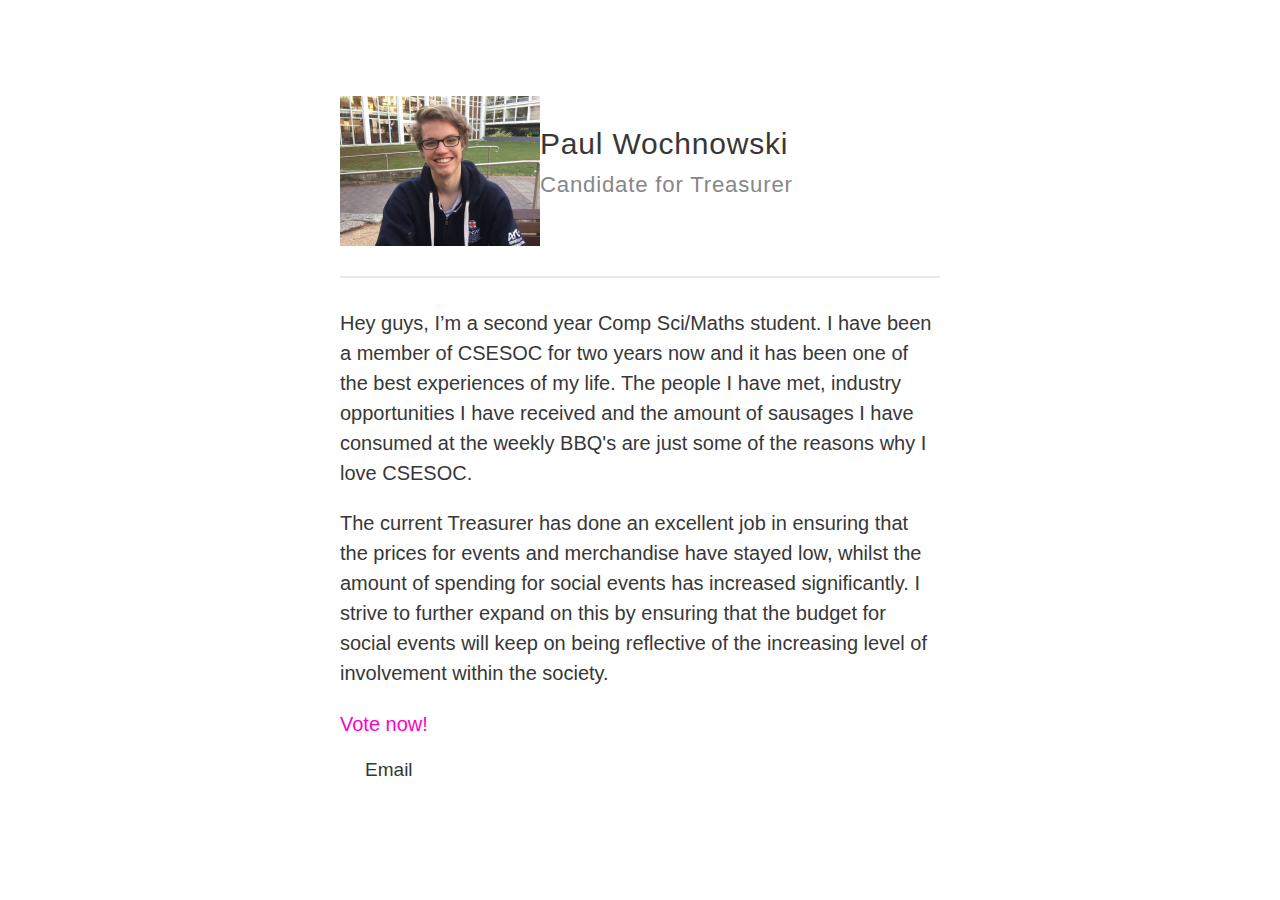
==== commit cc1581b8: "added vote button" ====
--- a/index.html
+++ b/index.html
@@ -53,31 +53,36 @@
 
       </p>
 
+      <div class="text-center standout button-pad">
+        <a role="button" class="votebtn" href="https://my.cse.unsw.edu.au/election.php">Vote now!</a>
+      </div>
+
+
     </section>
     <ul class="icons-list">
-  <li class="icons-list__item">
-    <a href="mailto:hey@timmyomahony.com" rel="nofollow" target="_blank" title="Send me an email">
-      <i class="fa fa-envelope" aria-hidden="true"></i>
-      Email
-    </a>
-  </li>
+      <li class="icons-list__item">
+        <a href="mailto:wochnowskip@gmail.com" rel="nofollow" target="_blank" title="Send me an email">
+          <i class="fa fa-envelope" aria-hidden="true"></i>
+          Email
+        </a>
+      </li>
     </ul>
 
   </article>
 
 </div>
 
-      <div class="elevator" js-component="elevator" js-args="{ offset: 500 }">
-        <i class="elevator__icon fa fa-angle-up" aria-hidden="true"></i>
-      </div>
+<div class="elevator" js-component="elevator" js-args="{ offset: 500 }">
+  <i class="elevator__icon fa fa-angle-up" aria-hidden="true"></i>
+</div>
     </div>
-  
-
-  
-  
-  
-
-  
 
 
-</body></html>
+
+
+
+
+
+
+
+  </body></html>
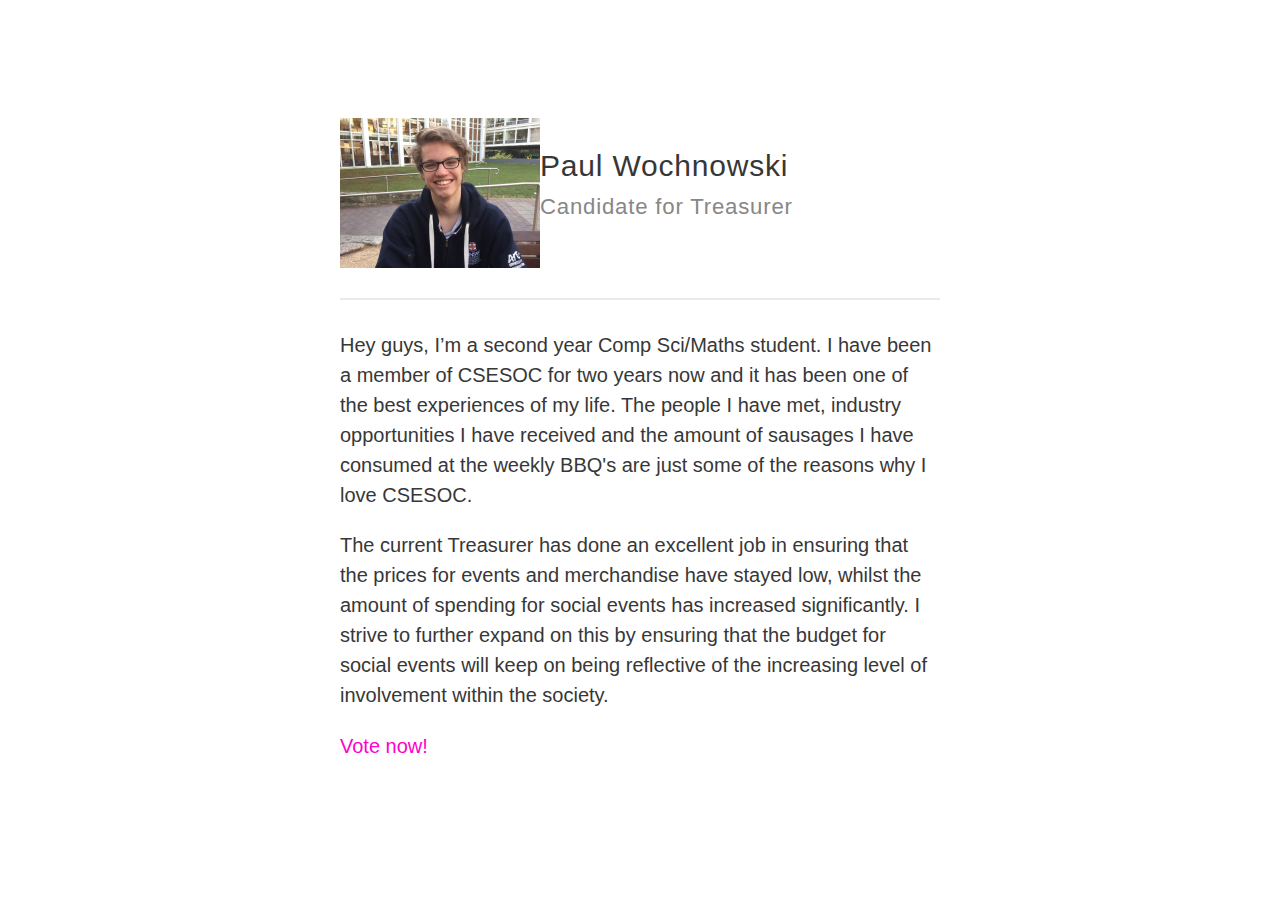
==== commit ca19bd56: "removed email link" ====
--- a/index.html
+++ b/index.html
@@ -1,5 +1,4 @@
 <!DOCTYPE html>
-<!-- saved from url=(0025)https://timmyomahony.com/ -->
 <html><head><meta http-equiv="Content-Type" content="text/html; charset=UTF-8">
     
 <meta http-equiv="X-UA-Compatible" content="IE=edge">
@@ -59,14 +58,6 @@
 
 
     </section>
-    <ul class="icons-list">
-      <li class="icons-list__item">
-        <a href="mailto:wochnowskip@gmail.com" rel="nofollow" target="_blank" title="Send me an email">
-          <i class="fa fa-envelope" aria-hidden="true"></i>
-          Email
-        </a>
-      </li>
-    </ul>
 
   </article>
 
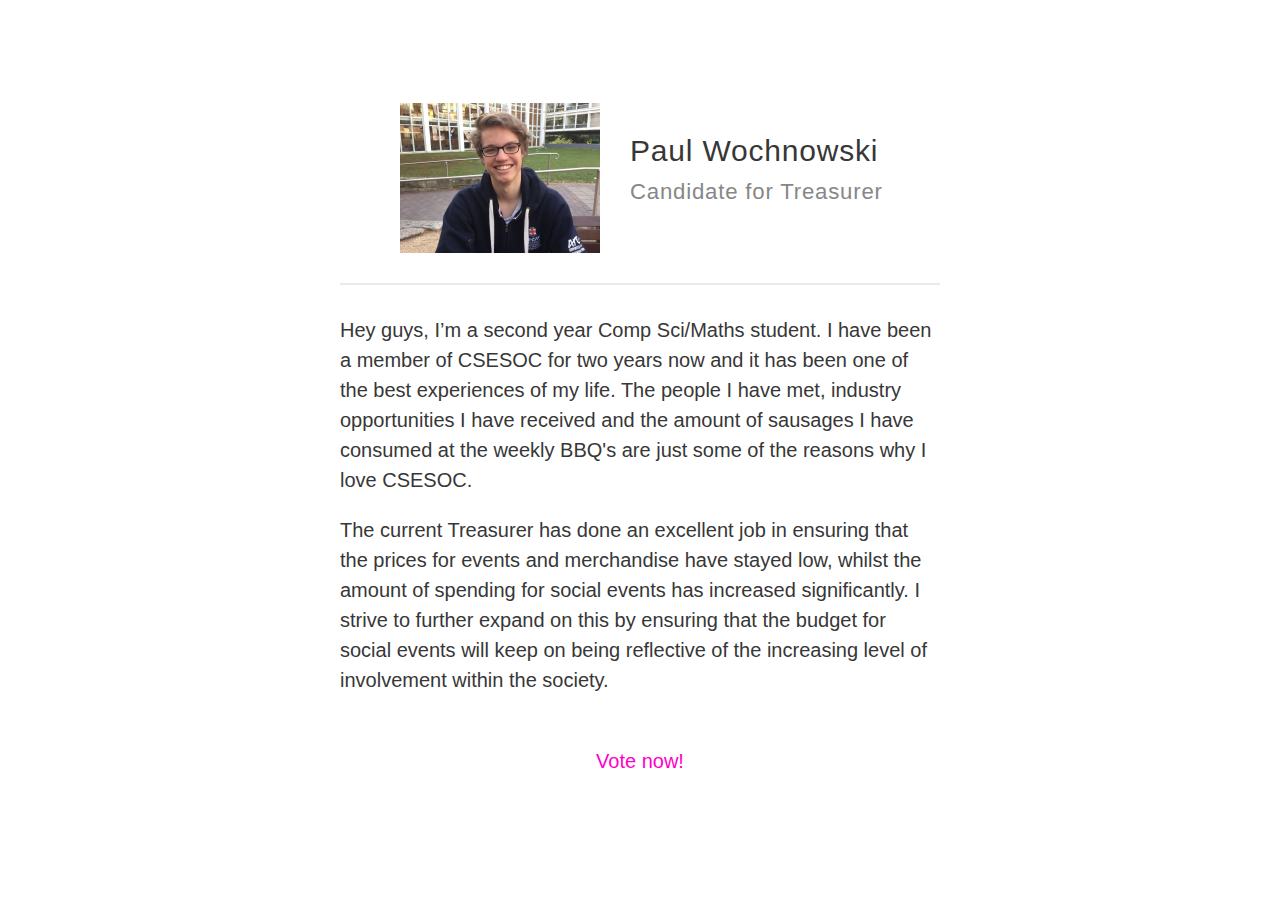
==== commit 7803ea8d: "Fix css + html" ====
--- a/index.html
+++ b/index.html
@@ -4,10 +4,10 @@
 <meta http-equiv="X-UA-Compatible" content="IE=edge">
 <meta name="viewport" content="width=device-width, initial-scale=1">
 
-<title>Paul Wochnowski </title>
+<title>Paul Wochnowski</title>
 <meta name="description" content="Mathematician">
 
-<link rel="stylesheet" href="./not_plagiarism_files/font-awesome.min.css">
+<link rel="stylesheet" href="https://maxcdn.bootstrapcdn.com/font-awesome/4.7.0/css/font-awesome.min.css">
 <link rel="stylesheet" href="./not_plagiarism_files/css">
 <link rel="stylesheet" href="./not_plagiarism_files/main.css">
 
@@ -52,7 +52,7 @@
 
       </p>
 
-      <div class="text-center standout button-pad">
+      <div class="text-center standout button-pad" style="margin-top: 50px;">
         <a role="button" class="votebtn" href="https://my.cse.unsw.edu.au/election.php">Vote now!</a>
       </div>
 
--- a/not_plagiarism_files/main.css
+++ b/not_plagiarism_files/main.css
@@ -4,72 +4,16 @@
 *, *::after, *::before {
   box-sizing: inherit; }
 
-@font-face {
-  font-family: 'DINPro';
-  src: url("../fonts/din/webfont/DINPro-Light.eot#"), url("../fonts/din/webfont/DINPro-Light.eot?#iefix") format("embedded-opentype"), url("../fonts/din/webfont/DINPro-Light.woff") format("woff"), url("../fonts/din/webfont/DINPro-Light.ttf") format("truetype"), url("../fonts/din/webfont/DINPro-Light.oft") format("opentype"), url("../fonts/din/webfont/DINPro-Light.svg") format("svg");
-  font-weight: 100;
-  font-style: normal; }
-@font-face {
-  font-family: 'DINPro';
-  src: url("../fonts/din/webfont/DINPro-LightItalic.eot#"), url("../fonts/din/webfont/DINPro-LightItalic.eot?#iefix") format("embedded-opentype"), url("../fonts/din/webfont/DINPro-LightItalic.woff") format("woff"), url("../fonts/din/webfont/DINPro-LightItalic.ttf") format("truetype"), url("../fonts/din/webfont/DINPro-LightItalic.oft") format("opentype"), url("../fonts/din/webfont/DINPro-LightItalic.svg") format("svg");
-  font-weight: 100;
-  font-style: italic; }
-@font-face {
-  font-family: 'DINPro';
-  src: url("../fonts/din/webfont/DINPro.eot#"), url("../fonts/din/webfont/DINPro.eot?#iefix") format("embedded-opentype"), url("../fonts/din/webfont/DINPro.woff") format("woff"), url("../fonts/din/webfont/DINPro.ttf") format("truetype"), url("../fonts/din/webfont/DINPro.oft") format("opentype"), url("../fonts/din/webfont/DINPro.svg") format("svg");
-  font-weight: 300;
-  font-style: normal; }
-@font-face {
-  font-family: 'DINPro';
-  src: url("../fonts/din/webfont/DINPro-Italic.eot#"), url("../fonts/din/webfont/DINPro-Italic.eot?#iefix") format("embedded-opentype"), url("../fonts/din/webfont/DINPro-Italic.woff") format("woff"), url("../fonts/din/webfont/DINPro-Italic.ttf") format("truetype"), url("../fonts/din/webfont/DINPro-Italic.oft") format("opentype"), url("../fonts/din/webfont/DINPro-Italic.svg") format("svg");
-  font-weight: 300;
-  font-style: italic; }
-@font-face {
-  font-family: 'DINPro';
-  src: url("../fonts/din/webfont/DINPro-Medium.eot#"), url("../fonts/din/webfont/DINPro-Medium.eot?#iefix") format("embedded-opentype"), url("../fonts/din/webfont/DINPro-Medium.woff") format("woff"), url("../fonts/din/webfont/DINPro-Medium.ttf") format("truetype"), url("../fonts/din/webfont/DINPro-Medium.oft") format("opentype"), url("../fonts/din/webfont/DINPro-Medium.svg") format("svg");
-  font-weight: 500;
-  font-style: normal; }
-@font-face {
-  font-family: 'DINPro';
-  src: url("../fonts/din/webfont/DINPro-MediumItalic.eot#"), url("../fonts/din/webfont/DINPro-MediumItalic.eot?#iefix") format("embedded-opentype"), url("../fonts/din/webfont/DINPro-MediumItalic.woff") format("woff"), url("../fonts/din/webfont/DINPro-MediumItalic.ttf") format("truetype"), url("../fonts/din/webfont/DINPro-MediumItalic.oft") format("opentype"), url("../fonts/din/webfont/DINPro-MediumItalic.svg") format("svg");
-  font-weight: 500;
-  font-style: italic; }
-@font-face {
-  font-family: 'DINPro';
-  src: url("../fonts/din/webfont/DINPro-Bold.eot#"), url("../fonts/din/webfont/DINPro-Bold.eot?#iefix") format("embedded-opentype"), url("../fonts/din/webfont/DINPro-Bold.woff") format("woff"), url("../fonts/din/webfont/DINPro-Bold.ttf") format("truetype"), url("../fonts/din/webfont/DINPro-Bold.oft") format("opentype"), url("../fonts/din/webfont/DINPro-Bold.svg") format("svg");
-  font-weight: 700;
-  font-style: normal; }
-@font-face {
-  font-family: 'DINPro';
-  src: url("../fonts/din/webfont/DINPro-BoldItalic.eot#"), url("../fonts/din/webfont/DINPro-BoldItalic.eot?#iefix") format("embedded-opentype"), url("../fonts/din/webfont/DINPro-BoldItalic.woff") format("woff"), url("../fonts/din/webfont/DINPro-BoldItalic.ttf") format("truetype"), url("../fonts/din/webfont/DINPro-BoldItalic.oft") format("opentype"), url("../fonts/din/webfont/DINPro-BoldItalic.svg") format("svg");
-  font-weight: 700;
-  font-style: italic; }
-@font-face {
-  font-family: 'Grandesign';
-  src: url("../fonts/grandesign/webfont/Grandesign-Neue-Serif.eot#"), url("../fonts/grandesign/webfont/Grandesign-Neue-Serif.eot?#iefix") format("embedded-opentype"), url("../fonts/grandesign/webfont/Grandesign-Neue-Serif.woff") format("woff"), url("../fonts/grandesign/webfont/Grandesign-Neue-Serif.woff2") format("woff2"), url("../fonts/grandesign/webfont/Grandesign-Neue-Serif.ttf") format("truetype"), url("../fonts/grandesign/webfont/Grandesign-Neue-Serif.svg") format("svg");
-  font-weight: 300;
-  font-style: normal; }
-@font-face {
-  font-family: 'Grandesign';
-  src: url("../fonts/grandesign/webfont/Grandesign-Neue-Serif-italic.eot#"), url("../fonts/grandesign/webfont/Grandesign-Neue-Serif-italic.eot?#iefix") format("embedded-opentype"), url("../fonts/grandesign/webfont/Grandesign-Neue-Serif-italic.woff") format("woff"), url("../fonts/grandesign/webfont/Grandesign-Neue-Serif-italic.woff2") format("woff2"), url("../fonts/grandesign/webfont/Grandesign-Neue-Serif-italic.ttf") format("truetype"), url("../fonts/grandesign/webfont/Grandesign-Neue-Serif-italic.svg") format("svg");
-  font-weight: 300;
-  font-style: italic; }
-@font-face {
-  font-family: 'Grandesign';
-  src: url("../fonts/grandesign/webfont/Grandesign-Neue-Serif-bold.eot#"), url("../fonts/grandesign/webfont/Grandesign-Neue-Serif-bold.eot?#iefix") format("embedded-opentype"), url("../fonts/grandesign/webfont/Grandesign-Neue-Serif-bold.woff") format("woff"), url("../fonts/grandesign/webfont/Grandesign-Neue-Serif-bold.woff2") format("woff2"), url("../fonts/grandesign/webfont/Grandesign-Neue-Serif-bold.ttf") format("truetype"), url("../fonts/grandesign/webfont/Grandesign-Neue-Serif-bold.svg") format("svg");
-  font-weight: 700;
-  font-style: normal; }
-@font-face {
-  font-family: 'Grandesign';
-  src: url("../fonts/grandesign/webfont/Grandesign-Neue-Serif-bold_italic.eot#"), url("../fonts/grandesign/webfont/Grandesign-Neue-Serif-bold_italic.eot?#iefix") format("embedded-opentype"), url("../fonts/grandesign/webfont/Grandesign-Neue-Serif-bold_italic.woff") format("woff"), url("../fonts/grandesign/webfont/Grandesign-Neue-Serif-bold_italic.woff2") format("woff2"), url("../fonts/grandesign/webfont/Grandesign-Neue-Serif-bold_italic.ttf") format("truetype"), url("../fonts/grandesign/webfont/Grandesign-Neue-Serif-bold_italic.svg") format("svg");
-  font-weight: 700;
-  font-style: italic; }
 * {
   box-sizing: border-box !important; }
 
 html, body {
   height: 100%;
   width: 100%; }
+
+.text-center {
+    text-align: center;
+}
 
 html {
   font-size: 62.5%; }
@@ -199,12 +143,29 @@
   float: left;
   margin: 0 4rem 2rem 0; }
 
+@media (min-width: 800px) {
+
+    .profile-card {
+        margin-left: 60px;
+    }
+
+    .profile-card__details {
+        margin-left: 30px;
+    }
+}
+
 @media (max-width: 800px) {
   .image--float-left {
     text-align: center;
     float: none;
     display: block;
-    margin: 0 0 3rem 0; } }
+    margin: 0 0 3rem 0; } 
+
+    .profile-card__details {
+        margin-bottom: 2px;
+        margin-top: 20px;
+    }
+}
 blockquote {
   border-left: 2px solid #e7ebee;
   font-style: italic;
